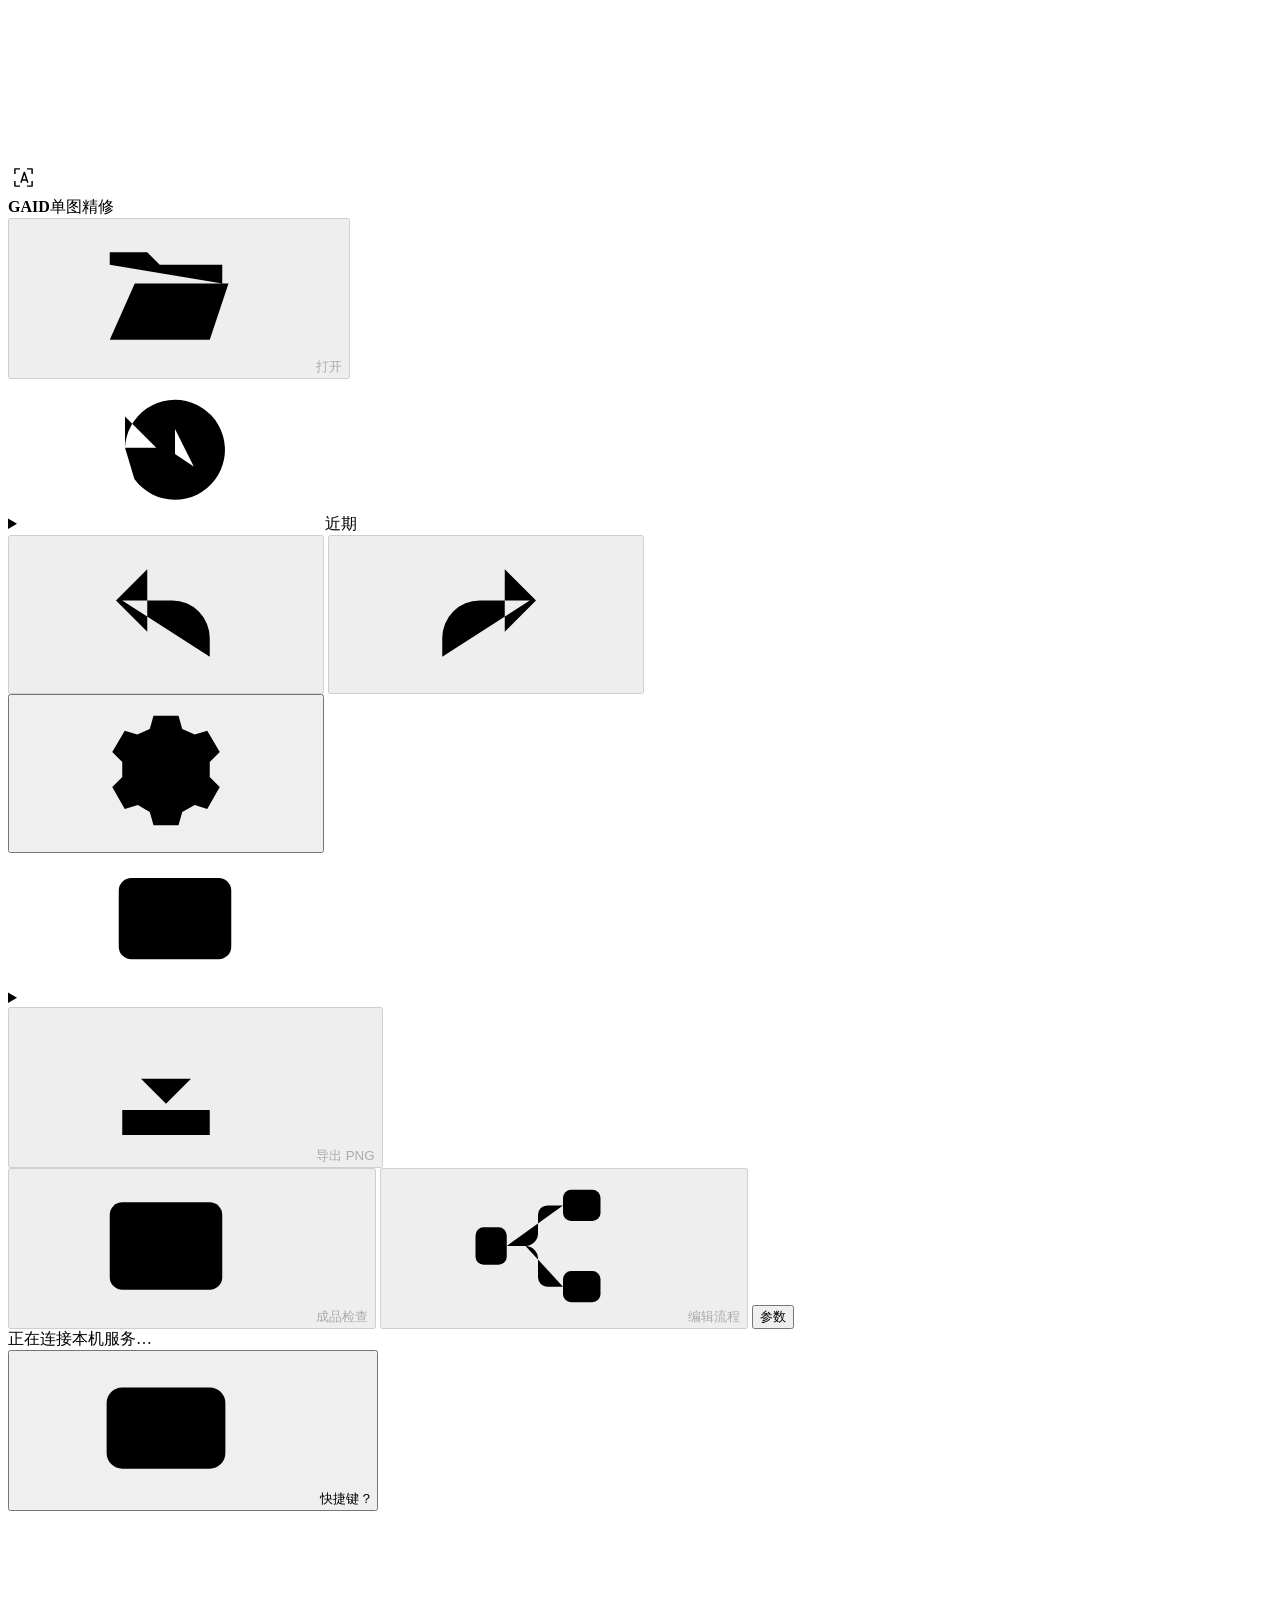
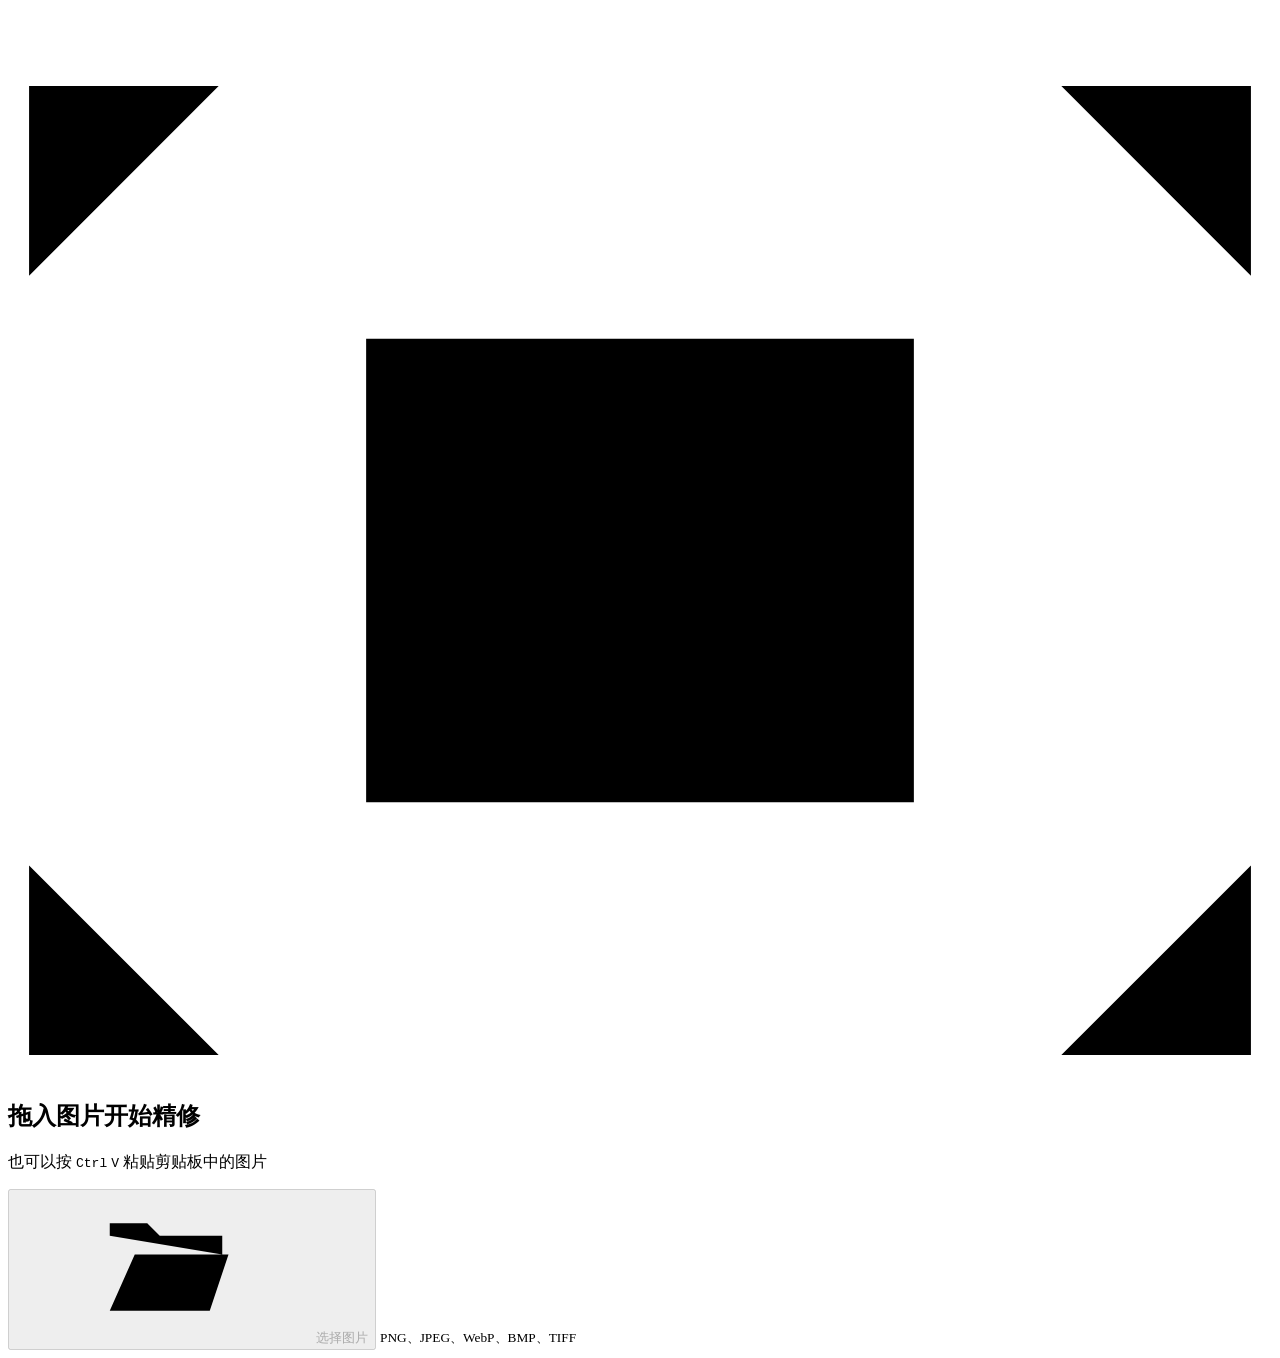
==== src/gpt_animeimage_denoise/workbench/web/index.html @ 21fbc64e "Refine GAID panels, comparison, and keyboard controls Group range settings per part, clarify effect " ====
<!doctype html>
<html lang="zh-CN">
<head>
  <meta charset="utf-8">
  <meta name="viewport" content="width=device-width, initial-scale=1">
  <meta name="color-scheme" content="light dark">
  <title>GAID 单图精修</title>
  <script>
    (() => {
      const root = document.documentElement;
      let theme;
      try { theme = localStorage.getItem('gaid-theme'); }
      catch { /* Follow the system when browser storage is unavailable. */ }
      if (theme === 'light' || theme === 'dark') root.dataset.themePreference = theme;
      root.dataset.theme = root.dataset.themePreference || (matchMedia('(prefers-color-scheme: dark)').matches ? 'dark' : 'light');
    })();
  </script>
  <link rel="stylesheet" href="/style.css">
  <link rel="stylesheet" href="/settings.css">
  <script defer src="/settings.js"></script>
  <script defer src="/tools.js"></script>
  <script defer src="/app.js"></script>
</head>
<body data-mode="review">
  <svg class="symbols" xmlns="http://www.w3.org/2000/svg" aria-hidden="true">
    <symbol id="icon-keyboard" viewBox="0 0 24 24"><rect x="2.5" y="5.5" width="19" height="13" rx="2.5"/><path d="M6.5 10h.5m3 0h.5m3 0h.5m3 0h.5M8 14h8"/></symbol>
    <symbol id="icon-info" viewBox="0 0 24 24"><circle cx="12" cy="12" r="8.5"/><path d="M12 11v5m0-8h.01"/></symbol>
    <symbol id="icon-open" viewBox="0 0 24 24"><path d="M3 7V5h6l2 2h10v3M3 9v10h16l3-9H7l-4 9"/></symbol>
    <symbol id="icon-undo" viewBox="0 0 24 24"><path d="M9 5 4 10l5 5m-4-5h8a6 6 0 0 1 6 6v3"/></symbol>
    <symbol id="icon-redo" viewBox="0 0 24 24"><path d="m15 5 5 5-5 5m4-5h-8a6 6 0 0 0-6 6v3"/></symbol>
    <symbol id="icon-pan" viewBox="0 0 24 24"><path d="M7 12V7a2 2 0 0 1 4 0v4-6a2 2 0 0 1 4 0v6-3a2 2 0 0 1 4 0v7a6 6 0 0 1-6 6h-1c-3 0-4-2-6-5l-2-3a2 2 0 0 1 3-2l2 2"/></symbol>
    <symbol id="icon-tool-grip" viewBox="0 0 24 24"><path d="M6 9h12M6 15h12" stroke-width="2" stroke-dasharray="1 4"/></symbol>
    <symbol id="icon-tool-dock" viewBox="0 0 24 24"><path d="M4 5h5v14H4zm9 7h7m-7 0 3-3m-3 3 3 3"/></symbol>
    <symbol id="icon-brush" viewBox="0 0 24 24"><path d="m9 15 8-11a2 2 0 0 1 3 3L10 16m-1-1c-4-1-3 4-6 5 3 1 7 0 7-3l-1-2Z"/></symbol>
    <symbol id="icon-lasso" viewBox="0 0 24 24"><path d="M9 17C3 16 2 11 5 7s12-5 15 0-1 9-8 10c-4 0-6-2-5-4s4-1 4 1c0 4-3 6-6 6"/></symbol>
    <symbol id="icon-magnetic" viewBox="0 0 24 24"><path d="M5 4v9a7 7 0 0014 0V4h-4v9a3 3 0 01-6 0V4zM5 8h4m6 0h4"/></symbol>
    <symbol id="icon-object-point" viewBox="0 0 24 24"><path d="M3 8V3h5m8 0h5v5m0 8v5h-5m-8 0H3v-5m6-4h6m-3-3v6"/></symbol>
    <symbol id="icon-image" viewBox="0 0 60 48"><path d="M10 1H1v9m49-9h9v9M1 38v9h9m49-9v9h-9M17 13h26v22H17zM17 30l8-8 7 7 4-4 7 7"/><circle cx="35" cy="19" r="1.5"/></symbol>
    <symbol id="icon-sun" viewBox="0 0 24 24"><circle cx="12" cy="12" r="4"/><path d="M12 2v2m0 16v2M2 12h2m16 0h2M5 5l1.5 1.5m11 11L19 19M5 19l1.5-1.5m11-11L19 5"/></symbol>
    <symbol id="icon-moon" viewBox="0 0 24 24"><path d="M20.8 14.3A8.9 8.9 0 0 1 9.7 3.2a9 9 0 1 0 11.1 11.1Z"/></symbol>
    <symbol id="icon-system" viewBox="0 0 24 24"><rect x="3" y="4" width="18" height="13" rx="2"/><path d="M12 17v3m-4 0h8"/></symbol>
    <symbol id="icon-recent" viewBox="0 0 24 24"><path d="M4 11a8 8 0 1 1 1.5 5M4 6v5h5m3-3v4l3 2"/></symbol>
    <symbol id="icon-download" viewBox="0 0 24 24"><path d="M12 3v12m-4-4 4 4 4-4M5 16v4h14v-4"/></symbol>
    <symbol id="icon-split" viewBox="0 0 24 24"><path d="m9 8-4 4 4 4m6-8 4 4-4 4"/></symbol>
    <symbol id="icon-compare" viewBox="0 0 24 24"><rect x="3" y="5" width="18" height="14" rx="2"/><path d="M12 3v18M6 15l3-3m6 1 3-3"/></symbol>
    <symbol id="icon-range" viewBox="0 0 24 24"><path d="M8 4H5a1 1 0 0 0-1 1v3m12-4h3a1 1 0 0 1 1 1v3m0 8v3a1 1 0 0 1-1 1h-3m-8 0H5a1 1 0 0 1-1-1v-3M8 14l3-4 3 2 2-3"/></symbol>
    <symbol id="icon-effect" viewBox="0 0 24 24"><path d="M5 4v6m0 4v6M12 4v10m0 4v2M19 4v2m0 4v10M3 10h4v4H3zm7 4h4v4h-4zm7-8h4v4h-4z"/></symbol>
    <symbol id="icon-pin" viewBox="0 0 24 24"><path d="m15 3 6 6-4 2-2 5-2 2-7-7 2-2 5-2 2-4ZM10 14l-6 6"/></symbol>
    <symbol id="icon-flow" viewBox="0 0 24 24"><rect x="2" y="9" width="5" height="6" rx="1.3"/><rect x="16" y="3" width="6" height="5" rx="1.3"/><rect x="16" y="16" width="6" height="5" rx="1.3"/><path d="M7 12h3a2 2 0 002-2V7a1.5 1.5 0 011.5-1.5H16M10 12a2 2 0 012 2v3a1.5 1.5 0 001.5 1.5H16"/></symbol>
    <symbol id="icon-parts" viewBox="0 0 24 24"><path d="m12 3 9 5-9 5-9-5 9-5Zm-8 9 8 5 8-5M4 16l8 5 8-5"/></symbol>
    <symbol id="icon-eye" viewBox="0 0 24 24"><path d="M2 12s3.5-5 10-5 10 5 10 5-3.5 5-10 5-10-5-10-5Z"/><circle cx="12" cy="12" r="2.5"/></symbol>
    <symbol id="icon-eye-off" viewBox="0 0 24 24"><path d="M3 4l18 16M9 7.4a12 12 0 0 1 3-.4c6.5 0 10 5 10 5a16 16 0 0 1-3 2.8M14.7 16.7a12 12 0 0 1-2.7.3C5.5 17 2 12 2 12a16 16 0 0 1 3-2.8"/></symbol>
    <symbol id="icon-lock" viewBox="0 0 24 24"><rect x="5" y="10" width="14" height="11" rx="2"/><path d="M8 10V7a4 4 0 0 1 8 0v3m-4 4v3"/></symbol>
    <symbol id="icon-unlock" viewBox="0 0 24 24"><rect x="5" y="10" width="14" height="11" rx="2"/><path d="M8 10V7a4 4 0 0 1 7.5-2M12 14v3"/></symbol>
    <symbol id="icon-settings" viewBox="0 0 24 24"><path d="m10 3-.6 2.1-2 .9-2-.6-2 3.4L5 10.4v2.4l-1.6 1.6 2 3.5 2.1-.6 1.9 1.1.6 2.1h4l.6-2.1 2-1.1 2 .6 2-3.5-1.6-1.6v-2.4l1.6-1.6-2-3.4-2 .6-2-.9L14 3z"/><circle cx="12" cy="11.8" r="3.2"/></symbol>
  </svg>
  <header class="topbar">
    <div class="top-start">
      <div class="identity" role="img" aria-label="GAID 单图精修">
        <svg class="mark" width="31" height="31" viewBox="0 0 36 36" aria-hidden="true"><path d="M14 8H8v6m14-6h6v6M8 22v6h6m14-6v6h-6M15 24l4-12 4 12m-7-3h6" fill="none" stroke="currentColor" stroke-width="1.7" stroke-linejoin="round"/></svg>
        <div><strong>GAID</strong><span>单图精修</span></div>
      </div>
      <div class="document-actions">
        <input id="file" type="file" accept=".png,.jpg,.jpeg,.webp,.bmp,.tif,.tiff,image/png,image/jpeg,image/webp,image/bmp,image/tiff" hidden>
        <button id="open" class="button" type="button" title="打开图片（Ctrl+O）" aria-keyshortcuts="Control+O Meta+O" disabled><svg aria-hidden="true"><use href="#icon-open"/></svg>打开</button>
        <details id="recent-panel" class="popover">
          <summary id="recent-toggle" class="button"><svg aria-hidden="true"><use href="#icon-recent"/></svg>近期</summary>
          <div class="recent-menu">
            <h2 id="recent-heading">近期图片</h2>
            <div id="recent" class="recent-list" role="group" aria-labelledby="recent-heading"><p class="recent-message">正在读取近期图片…</p></div>
          </div>
        </details>
        <div class="history" role="group" aria-label="编辑历史">
          <button id="undo" type="button" aria-label="撤销选区操作" title="撤销选区操作 Ctrl+Z" disabled><svg aria-hidden="true"><use href="#icon-undo"/></svg></button>
          <button id="redo" type="button" aria-label="重做选区操作" title="重做选区操作 Ctrl+Shift+Z" disabled><svg aria-hidden="true"><use href="#icon-redo"/></svg></button>
        </div>
      </div>
    </div>
    <div id="file-meta" class="file-meta" hidden><span id="image-name"></span><span id="image-size"></span></div>
    <div class="top-end">
      <button id="open-settings" class="button settings-trigger" type="button" aria-label="工作台设置" title="工作台设置"><svg aria-hidden="true"><use href="#icon-settings"/></svg></button>
      <details id="theme-panel" class="popover theme-panel">
        <summary id="theme-toggle" class="button theme-toggle" aria-label="外观，跟随系统" title="外观">
          <svg aria-hidden="true"><use id="theme-icon" href="#icon-system"/></svg>
        </summary>
        <div class="theme-list" role="group" aria-label="外观偏好">
          <button type="button" data-theme-option="system" aria-pressed="true"><svg aria-hidden="true"><use href="#icon-system"/></svg>跟随系统</button>
          <button type="button" data-theme-option="light" aria-pressed="false"><svg aria-hidden="true"><use href="#icon-sun"/></svg>浅色</button>
          <button type="button" data-theme-option="dark" aria-pressed="false"><svg aria-hidden="true"><use href="#icon-moon"/></svg>深色</button>
        </div>
      </details>
      <div class="top-export">
        <button id="download" class="button primary" type="button" aria-keyshortcuts="Control+S Meta+S" disabled><svg aria-hidden="true"><use href="#icon-download"/></svg><span>导出 PNG</span></button>
        <details id="export-panel" class="popover export-panel" hidden>
          <summary id="more-actions" class="button" aria-label="更多导出选项">⌄</summary>
          <div class="export-list">
            <button id="download-a" type="button" disabled>导出固定方案 A</button>
            <button id="correction-export" type="button" disabled>导出命令行校正</button>
            <button id="correction-import" type="button" disabled>导入命令行校正</button>
          </div>
        </details>
        <input id="correction-files" type="file" accept=".json,.png" multiple hidden>
      </div>
    </div>
  </header>
  <main id="workspace" class="workspace">
    <div class="workspace-navigation">
      <nav id="workspace-modes" class="workspace-modes" aria-label="工作台视图">
        <button id="back-to-flow" class="node-back" type="button" title="返回编辑流程（F）" hidden>返回流程</button>
        <h1 id="node-title" class="node-title" aria-current="page" tabindex="-1" hidden></h1>
        <button type="button" data-mode="review" aria-pressed="true" title="成品检查（R）" disabled><svg aria-hidden="true"><use href="#icon-compare"/></svg>成品检查</button>
        <button type="button" data-mode="flow" aria-pressed="false" title="编辑流程（F）" disabled><svg aria-hidden="true"><use href="#icon-flow"/></svg>编辑流程</button>
        <button id="inspector-toggle" type="button" aria-controls="inspector" aria-expanded="false">参数</button>
      </nav>
      <div class="statusbar">
        <div class="status-group">
          <span id="status" role="status" data-tone="pending">正在连接本机服务…</span>
          <button id="retry" type="button" hidden>重试</button>
          <button id="error-node" type="button" hidden></button>
          <button id="conflict-local" type="button" hidden>保留本页修改</button>
          <button id="conflict-remote" type="button" hidden>载入已保存版本</button>
        </div>
        <div class="status-actions">
          <span id="viewer-hint" hidden>滚轮缩放，空格拖动画布</span>
          <button id="open-shortcuts" type="button" aria-haspopup="dialog" aria-controls="shortcuts-dialog" aria-keyshortcuts="Shift+/" title="查看快捷键（?）">
            <svg aria-hidden="true"><use href="#icon-keyboard"/></svg>
            <span>快捷键</span>
            <kbd aria-hidden="true">?</kbd>
          </button>
        </div>
      </div>
    </div>
    <nav id="tools" class="tools" data-placement="docked" aria-label="画布工具" hidden>
      <button id="tools-handle" class="tools-handle" type="button" aria-label="浮动工具栏" title="拖出工具栏，或点击浮动">
        <svg aria-hidden="true"><use href="#icon-tool-grip"/></svg>
        <svg class="tools-dock-icon" aria-hidden="true"><use href="#icon-tool-dock"/></svg>
      </button>
      <button data-tool="pan" type="button" aria-pressed="true" aria-label="移动画布" title="移动画布（H，或按住空格临时移动）"><svg aria-hidden="true"><use href="#icon-pan"/></svg><span>移动</span></button>
      <button data-tool="brush" type="button" aria-pressed="false" aria-label="画笔" title="画笔 B · Shift+滚轮调直径" disabled><svg aria-hidden="true"><use href="#icon-brush"/></svg><span>画笔</span></button>
      <button data-tool="lasso" type="button" aria-pressed="false" aria-label="套索" title="多边形套索 L" disabled><svg aria-hidden="true"><use href="#icon-lasso"/></svg><span>套索</span></button>
      <button data-tool="magnetic" type="button" aria-pressed="false" aria-label="磁性套索" title="磁性套索 G" disabled><svg aria-hidden="true"><use href="#icon-magnetic"/></svg><span>磁性套索</span></button>
      <button data-tool="sam_object" type="button" aria-pressed="false" aria-label="SAM2 点选" title="SAM2 点选（S）" disabled><svg aria-hidden="true"><use href="#icon-object-point"/></svg><span>SAM2 点选</span></button>
    </nav>
    <section id="viewer" class="viewer" aria-label="图像画布">
      <div class="viewbar" id="viewbar" hidden>
        <div id="views" class="view-tabs" role="group" aria-label="画布视图">
          <button data-view="compare" type="button" aria-pressed="true" disabled>对比</button>
          <button data-view="original" type="button" aria-pressed="false" disabled>原图</button>
          <button data-view="result" type="button" aria-pressed="false" disabled>成品</button>
          <button data-view="parts" type="button" aria-pressed="false" disabled>分区叠加</button>
          <button data-view="candidate" type="button" aria-pressed="false" disabled>全图降噪预览</button>
          <button data-view="weight" type="button" aria-pressed="false" disabled>实际处理</button>
          <button data-view="changes" type="button" aria-pressed="false" disabled>手动改动</button>
          <button data-view="suspected_objects" type="button" aria-pressed="false" disabled hidden>疑似外物</button>
          <button id="show-unknown" class="button unknown-toggle" type="button" aria-pressed="true" hidden><i class="hatch-key" aria-hidden="true"></i>显示待确认</button>
        </div>
        <div class="viewbar-tools">
          <div id="compare-reference" class="comparison-reference" role="group" aria-label="左侧对照" hidden>
            <span aria-hidden="true">左侧</span>
            <div class="comparison-reference-options">
              <button id="compare-reference-original" type="button" title="左侧使用原图，按 A 切换对照" aria-pressed="false">原图</button>
              <button id="compare-reference-a" type="button" title="左侧使用固定的对照 A，按 A 切换对照" aria-pressed="true">对照 A</button>
            </div>
          </div>
          <button id="peek" type="button" title="按住 X 查看原图，按 Enter 或空格切换预览" aria-pressed="false" disabled><span>按住看原图</span> <kbd>X</kbd></button>
        </div>
      </div>
      <div class="edit-bar" id="edit-bar" role="group" aria-label="当前工具参数" hidden>
        <label class="action-field" id="action-field"><span>动作</span><select id="lasso-action" aria-label="编辑动作" disabled></select></label>
        <div id="brush-radius-row" class="range-row" title="Shift+滚轮调直径 · [ 缩小 · ] 放大">
          <label for="radius">直径</label><output id="radius-value" for="radius">48 px</output>
          <input id="radius" type="range" min="1" max="256" value="24" step="1" aria-keyshortcuts="[ ]" disabled>
        </div>
        <div id="protect-row" class="range-row" hidden>
          <label for="protection" id="protection-label">保护比例</label><output id="protection-value" for="protection" hidden>90%</output>
          <span class="retention-input"><input id="retention-percent" type="number" min="0" max="100" step="0.1" value="90" inputmode="decimal" aria-label="局部保留百分比" disabled><span aria-hidden="true">%</span></span>
          <input id="protection" type="range" min="0" max="1" value="0.9" step="0.001" disabled>
        </div>
        <div id="feather-row" class="range-row">
          <label for="feather">羽化</label><output id="feather-value" for="feather">0 px</output>
          <input id="feather" type="range" min="0" max="24" value="0" step="1" disabled>
        </div>
        <button id="target-shortcut" class="target-shortcut" type="button" title="选择目标部位" hidden><i class="dot"></i><span id="active-part-name">头发</span></button>
        <span id="pan-hint" class="panel-hint" hidden>拖动画布，滚轮缩放</span>
      </div>
      <section class="flow-board" id="flow-board" aria-labelledby="flow-title" hidden>
        <div class="flow-heading">
          <h1 id="flow-title">处理流程</h1><p id="flow-hint">选择节点，查看或修改这一步的结果。</p>
        </div>
        <div class="flow-map" id="flow-map">
          <svg class="flow-wires" id="flow-wires" aria-hidden="true" width="100%" height="100%">
            <defs><marker id="flow-arrow" viewBox="0 0 8 8" markerWidth="7" markerHeight="7" markerUnits="userSpaceOnUse" refX="8" refY="4" orient="auto"><path d="m1 1 6 3-6 3" /></marker></defs>
            <path id="wire-source-parts"/><path id="wire-parts-range"/><path id="wire-source-effect"/><path id="wire-range-result"/><path id="wire-effect-result"/>
          </svg>
          <button class="flow-node node-source" id="node-source" type="button" aria-label="原图">
            <span class="node-preview"><img id="thumb-source" alt="" decoding="async" draggable="false" hidden><span class="preview-wait" id="wait-source">等待预览</span></span>
            <span class="node-caption"><strong><svg aria-hidden="true"><use href="#icon-image"/></svg>原图</strong><small id="summary-source"></small></span>
          </button>
          <button class="flow-node node-parts" id="node-parts" type="button" aria-label="部位分区">
            <span class="node-preview"><img id="thumb-parts" alt="" decoding="async" draggable="false" hidden><span class="preview-wait" id="wait-parts">等待预览</span></span>
            <span class="node-caption"><strong><svg aria-hidden="true"><use href="#icon-parts"/></svg>部位分区</strong><small id="summary-parts"></small></span>
          </button>
          <button class="flow-node node-range" id="node-range" type="button" aria-label="处理范围">
            <span class="node-preview"><img id="thumb-range" alt="" decoding="async" draggable="false" hidden><span class="preview-wait" id="wait-range">等待预览</span></span>
            <span class="node-caption"><strong><svg aria-hidden="true"><use href="#icon-range"/></svg>处理范围</strong><small id="summary-range"></small></span>
          </button>
          <button class="flow-node node-effect" id="node-effect" type="button" aria-label="降噪效果">
            <span class="node-preview"><img id="thumb-effect" alt="" decoding="async" draggable="false" hidden><span class="preview-wait" id="wait-effect">等待预览</span></span>
            <span class="node-caption"><strong><svg aria-hidden="true"><use href="#icon-effect"/></svg>降噪效果</strong><small id="summary-effect"></small></span>
          </button>
          <button class="flow-node node-result" id="node-result" type="button" aria-label="成品 B">
            <span class="node-preview"><img id="thumb-result" alt="" decoding="async" draggable="false" hidden><span class="preview-wait" id="wait-result">等待预览</span></span>
            <span class="node-caption"><strong><svg aria-hidden="true"><use href="#icon-compare"/></svg>成品 B</strong><small id="summary-result"></small></span>
          </button>
        </div>
      </section>
      <div id="stage" class="stage" tabindex="0" data-tool="pan" aria-label="图像画布">
        <div id="art-underlay" class="art-underlay" aria-hidden="true" hidden></div>
        <canvas id="canvas" aria-label="图像和选区"></canvas>
        <canvas id="magnetic-canvas" aria-hidden="true" hidden></canvas>
        <div id="empty" class="empty-state">
          <div class="drop-zone">
            <div class="opening-icon" aria-hidden="true"><svg class="opening-glyph" viewBox="0 0 60 48"><use href="#icon-image"/></svg></div>
            <h1 id="empty-title">拖入图片开始精修</h1>
            <p id="empty-help">也可以按 <kbd>Ctrl</kbd> <kbd>V</kbd> 粘贴剪贴板中的图片</p>
            <button id="empty-open" class="button primary" type="button" disabled><svg aria-hidden="true"><use href="#icon-open"/></svg>选择图片</button>
            <small>PNG、JPEG、WebP、BMP、TIFF</small>
          </div>
        </div>
        <div id="compare-badges" class="compare-badges" hidden>
          <span id="left-badge">原图</span><span id="right-badge">方案 B</span>
        </div>
        <button id="divider" class="divider" type="button" role="slider" aria-label="对比分割位置" aria-valuemin="0" aria-valuemax="100" aria-valuenow="50" hidden><span><svg aria-hidden="true"><use href="#icon-split"/></svg></span></button>
        <div id="overlay-legend" class="overlay-legend" hidden>
          <span id="objects-legend"><i class="dot object"></i>已识别外物</span>
          <span id="unknown-legend" hidden><i class="hatch-key" aria-hidden="true"></i>待确认 · 默认保留</span>
          <span id="protection-legend"><i class="dot protect"></i>手动保护</span>
          <span id="weight-legend">
            <span id="weight-ramp" class="weight-ramp" role="img" aria-label="处理强度由浅青到蓝紫、玫红逐渐增强" hidden>
              弱处理<i aria-hidden="true"></i>强处理
            </span>
            <span id="weight-legacy-legend" hidden>蓝色越深，处理越强</span>
          </span>
        </div>
        <div id="suspected-objects-legend" class="overlay-legend" hidden>
          <span><i class="dot suspected" aria-hidden="true"></i>疑似外物仅供检查。原部位保留，可照常使用画笔。</span>
        </div>
        <div id="part-changes-legend" class="overlay-legend" role="group" aria-label="改动后的部位" hidden></div>
        <div id="range-changes-legend" class="overlay-legend" role="group" aria-label="范围改动图例" hidden>
          <span id="range-legend-added" hidden><i class="dot change-added" aria-hidden="true"></i>新增处理</span>
          <span id="range-legend-removed" hidden><i class="dot change-removed" aria-hidden="true"></i>移出处理</span>
          <span id="range-legend-stronger" hidden><i class="dot change-stronger" aria-hidden="true"></i>处理增强</span>
          <span id="range-legend-weaker" hidden><i class="dot change-weaker" aria-hidden="true"></i>处理减弱</span>
        </div>
        <div id="history-location-label" class="history-location-label" hidden>虚线 · 这次操作的位置</div>
      </div>
      <div id="viewer-footer" class="viewer-footer" hidden>
        <div class="zoom-tools" id="zoom-tools" role="group" aria-label="缩放" hidden>
          <button id="zoom-out" type="button" aria-label="缩小" title="缩小（-）" disabled>−</button>
          <output id="zoom-level" aria-label="缩放比例">—</output>
          <button id="zoom-in" type="button" aria-label="放大" title="放大（+ 或 =）" disabled>+</button>
          <button id="fit" type="button" title="适合窗口（0）" aria-keyshortcuts="0" disabled>适合</button>
          <button id="actual" type="button" title="按原像素显示（1）" aria-keyshortcuts="1" disabled>1:1</button>
        </div>
      </div>
      <div id="notice" class="notice" role="alert" hidden>
        <span id="notice-text"></span>
        <button id="notice-close" type="button" aria-label="关闭提示">×</button>
      </div>
    </section>
    <button id="drawer-scrim" type="button" aria-label="收起参数面板" hidden></button>
    <aside id="inspector" class="inspector" aria-label="当前模式的设置" hidden>
      <div class="inspector-mobile-heading"><strong id="drawer-title">参数</strong><button id="drawer-close" type="button" aria-label="关闭参数面板">×</button></div>
      <div class="inspector-scroll">
        <section id="review-inspector" aria-label="检查成品">
          <div class="panel comparison-panel">
            <div class="section-heading"><svg aria-hidden="true"><use href="#icon-compare"/></svg><h2>对照方案</h2></div>
            <div class="comparison-versions">
              <div><span class="version-letter" aria-hidden="true">A</span><span id="comparison-a">原图</span></div>
              <div><span class="version-letter" aria-hidden="true">B</span><span id="comparison-b">等待第一份成品</span></div>
            </div>
            <button id="pin" class="button" type="button" disabled><svg aria-hidden="true"><use href="#icon-pin"/></svg>固定当前成品为对照 A</button>
            <p>固定后，可在画布上方切换左侧对照。</p>
          </div>
          <div class="panel view-help">
            <h2>检查细节</h2>
            <dl>
              <div><dt>比较同一处</dt><dd>拖动分割线</dd></div>
              <div><dt>暂看原图</dt><dd>按住 <kbd>X</kbd></dd></div>
              <div><dt>移动画布</dt><dd><kbd>空格</kbd> + 拖动</dd></div>
            </dl>
          </div>
        </section>
        <section id="parts-inspector" class="panel" aria-label="部位分区设置" hidden>
          <div class="section-heading"><h2 id="part-heading">目标部位</h2></div>
          <p id="part-hint" class="panel-hint">点部位选目标，Ctrl+点击独显。眼睛控制叠加，锁控制保护。</p>
          <div class="part-targets" role="group" aria-labelledby="part-heading">
            <div class="part-target part-bulk">
              <span>全部分区</span>
              <button id="part-visibility-all" class="part-eye" type="button" aria-label="显示全部分区叠加">
                <svg aria-hidden="true"><use id="part-visibility-all-icon" href="#icon-eye"/></svg>
              </button>
              <button id="part-protection-all" class="part-lock" type="button" aria-label="锁定全部分区">
                <svg aria-hidden="true"><use id="part-protection-all-icon" href="#icon-unlock"/></svg>
              </button>
            </div>
            <div id="part-targets" class="part-targets"></div>
          </div>
        </section>
        <section id="range-inspector" aria-label="处理范围设置" hidden>
          <div id="range-scope" class="panel range-scope">
            <div class="section-heading"><h2 id="range-scope-heading">参与处理</h2><span id="coverage"></span></div>
            <div class="scope-actions" role="group" aria-label="初始处理范围">
              <button data-scope="auto" type="button" disabled>默认</button>
              <button data-scope="empty" type="button" disabled>清空</button>
              <button data-scope="all" type="button" disabled>整图</button>
            </div>
            <div class="range-part-table">
              <div class="range-part-header">
                <span>部位</span>
                <span>强度</span>
                <button id="range-protection-all" class="range-part-lock" type="button" aria-label="锁定全部分区" title="锁定全部分区" disabled>
                  <svg aria-hidden="true"><use id="range-protection-icon" href="#icon-unlock"/></svg>
                </button>
              </div>
              <div id="range-part-list" role="group" aria-labelledby="range-scope-heading"></div>
            </div>
            <div class="text-actions range-scope-actions">
              <button id="invert" type="button" class="text-button" title="反转未锁定部位的选区" disabled>反选</button>
              <button id="reset" type="button" class="text-button" title="清除未锁定部位的手动补入、移出和反选，按当前勾选恢复自动处理范围。Ctrl+Z 可撤销。" disabled>按部位恢复</button>
            </div>
          </div>
        </section>
        <section id="edit-inspector" aria-label="选区工具" hidden>
          <section id="brush-panel" class="panel edit-panel">
            <div class="section-heading"><h2 id="current-tool-name">移动画布</h2><span id="tool-hint">当前工具</span></div>
            <p id="tool-description" class="tool-description" hidden></p>
            <p id="stroke-feedback" class="stroke-feedback" role="status" hidden></p>
            <div id="unknown-stroke-actions" class="unknown-stroke-actions" hidden>
              <button id="include-unknown-stroke" class="button" type="button" title="只加入这笔跳过的待确认像素">加入这笔的处理范围</button>
              <div class="unknown-assignment" id="unknown-assignment">
                <select id="unknown-stroke-module" aria-label="为这笔的待确认区选择部位"></select>
                <button id="assign-unknown-stroke" class="button" type="button">归为所选部位</button>
              </div>
              <button id="open-unknown-parts" class="text-button" type="button" hidden>到部位分区修正归属</button>
            </div>
            <div id="allow-protected-row" class="allow-protected-row" hidden>
              <label for="allow-protected" title="补选选区内的模型保留区域。完全透明的像素仍保留。"><input type="checkbox" id="allow-protected" disabled>允许补选自动保留区域</label>
            </div>
            <div id="lasso-options" hidden>
              <div id="magnetic-options" hidden>
                <div class="range-row">
                  <label for="magnetic-radius">吸附半径</label><output id="magnetic-radius-value" for="magnetic-radius">10 px</output>
                  <input id="magnetic-radius" type="range" min="6" max="24" step="1" value="10">
                </div>
                <p id="magnetic-status" class="panel-hint" role="status"></p>
                <p class="panel-hint">小圆点为自动锚点，方点为手动锚点。Alt 拉直线，Backspace 撤回上一点。</p>
              </div>
              <div class="text-actions">
                <button id="close-lasso" type="button" class="text-button" disabled>闭合选区</button>
                <button id="magnetic-undo" type="button" class="text-button" disabled hidden>撤回上一锚点</button>
              </div>
            </div>
          </section>
          <section id="sam-panel" class="panel sam-panel" aria-labelledby="sam-title" hidden>
            <div class="section-heading"><h2 id="sam-title">点选轮廓</h2><span>SAM2</span></div>
            <p class="panel-hint">在目标内加点，轮廓越界时添加排除点。</p>
            <div class="sam-point-modes" role="group" aria-label="要添加的点">
              <button id="sam-positive" class="button" type="button" aria-pressed="true" disabled><span class="sam-dot positive" aria-hidden="true">+</span>目标点</button>
              <button id="sam-negative" class="button" type="button" aria-pressed="false" disabled><span class="sam-dot negative" aria-hidden="true">−</span>排除点</button>
            </div>
            <p id="sam-status" class="panel-hint" role="status"></p>
            <div class="sam-actions">
              <button id="sam-preview" class="button" type="button" title="在画布上按 Enter 生成预览" disabled>生成预览</button>
              <button id="sam-apply" class="button primary" type="button" title="在画布上再次按 Enter 应用选区" disabled>应用选区</button>
            </div>
            <div class="text-actions">
              <button id="sam-undo-point" class="text-button" type="button" disabled>撤回上一点</button>
              <button id="sam-cancel" class="text-button" type="button">取消点选</button>
            </div>
          </section>
        </section>
        <details id="range-history" class="panel range-history" hidden>
          <summary id="change-history-title">手动修改记录</summary>
          <div id="change-history-toolbar" class="section-heading">
            <h2 id="change-history-audit-heading">核对改动</h2>
            <button id="show-manual-changes" class="button" type="button" disabled>查看手动改动</button>
          </div>
          <div id="changes-details" hidden>
            <p id="changes-baseline" class="panel-hint"></p>
            <p id="changes-status" class="changes-status" role="status"></p>
            <button id="retry-changes" class="text-button" type="button" hidden>重试读取改动</button>
            <dl id="changes-counts" class="changes-counts" hidden>
              <div id="change-count-added"><dt><i class="dot change-added"></i>新增处理</dt><dd id="changes-added"></dd></div>
              <div id="change-count-removed"><dt><i class="dot change-removed"></i>移出处理</dt><dd id="changes-removed"></dd></div>
              <div id="change-count-stronger"><dt><i class="dot change-stronger"></i>处理增强</dt><dd id="changes-stronger"></dd></div>
              <div id="change-count-weaker"><dt><i class="dot change-weaker"></i>处理减弱</dt><dd id="changes-weaker"></dd></div>
              <div id="change-count-reclassified"><dt>归属变更</dt><dd id="changes-reclassified"></dd></div>
            </dl>
          </div>
          <p id="change-history-empty" class="panel-hint">画完一笔或闭合选区，操作会出现在这里。</p>
          <p id="change-history-note" class="panel-hint" hidden>「B 已包含」表示这条记录已纳入成品。净影响请看手动改动。</p>
          <ol id="change-history-list" class="change-history-list" aria-label="最近四次手动操作"></ol>
        </details>
        <section id="effect-inspector" aria-label="调整效果" hidden>
          <div class="panel">
            <div class="section-heading effect-heading">
              <h2>降噪效果</h2>
              <button id="reset-effect-defaults" class="text-button" type="button" title="将降噪算法、整体强度和高级参数恢复为工作台的内置默认值。" disabled>恢复内置默认值</button>
            </div>
            <label class="method-field" for="method">降噪算法<select id="method" disabled></select></label>
            <div class="range-row">
              <label for="strength">整体强度</label><output id="strength-value" for="strength">100%</output>
              <input id="strength" type="range" min="0" max="1" step="0.01" disabled>
            </div>
            <div class="effect-field-actions">
              <p class="panel-hint">作用于已选部位。</p>
              <button id="set-strength-65" class="text-button" type="button" aria-label="将整体强度设为 65%" disabled>设为 65%</button>
            </div>
          </div>
          <details class="panel advanced">
            <summary>高级设置</summary>
            <div class="advanced-fields">
              <div class="effect-algorithm-fields">
                <div id="l0-field">
                  <div class="effect-field-actions">
                    <label for="l0" title="数值越大，平滑越强。">L0 平滑</label>
                    <button id="set-l0-001" class="text-button" type="button" aria-label="将 L0 平滑设为 0.001" disabled>设为 0.001</button>
                  </div>
                  <input id="l0" type="number" min="0.000001" step="any" inputmode="decimal" disabled>
                </div>
                <label for="downscale" id="downscale-field">预缩放<input id="downscale" type="number" min="0.01" max="1" step="any" inputmode="decimal" disabled></label>
              </div>
              <div class="range-row">
                <div class="effect-parameter-title">
                  <label for="restoration_gain">渐变恢复</label>
                  <button id="restoration_gain-help-toggle" class="parameter-help-toggle" type="button" aria-label="渐变恢复说明" aria-controls="restoration_gain-help" aria-expanded="false"><svg aria-hidden="true"><use href="#icon-info"/></svg></button>
                </div>
                <output id="restoration_gain-value" for="restoration_gain">25%</output>
                <input id="restoration_gain" type="range" min="0" max="1" step="0.01" aria-describedby="restoration_gain-help" disabled>
                <p id="restoration_gain-help" class="effect-help-copy" hidden>补回降噪时削弱的明暗和色彩渐变。数值越高，恢复越多。0% 关闭渐变恢复。</p>
              </div>
              <div class="range-row">
                <div class="effect-parameter-title">
                  <label for="structure_protection">线条保护</label>
                  <button id="structure_protection-help-toggle" class="parameter-help-toggle" type="button" aria-label="线条保护说明" aria-controls="structure_protection-help" aria-expanded="false"><svg aria-hidden="true"><use href="#icon-info"/></svg></button>
                </div>
                <output id="structure_protection-value" for="structure_protection">20%</output>
                <input id="structure_protection" type="range" min="0" max="1" step="0.01" aria-describedby="structure_protection-help" disabled>
                <p id="structure_protection-help" class="effect-help-copy" hidden>让识别出的线条和轮廓附近少降噪。数值越高，保护越强。0% 关闭线条保护。</p>
              </div>
              <div>
                <div class="effect-parameter-title">
                  <label for="sigma">渐变尺度</label>
                  <button id="sigma-help-toggle" class="parameter-help-toggle" type="button" aria-label="渐变尺度说明" aria-controls="sigma-help" aria-expanded="false"><svg aria-hidden="true"><use href="#icon-info"/></svg></button>
                </div>
                <input id="sigma" type="number" min="0.01" max="256" step="any" inputmode="decimal" aria-describedby="sigma-help" disabled>
                <p id="sigma-help" class="effect-help-copy" hidden>渐变恢复开启时有效。数值越大，越偏向恢复大块平缓的过渡。数值越小，也会补回较细的变化。以图片短边 2048 px 为基准。</p>
              </div>
            </div>
          </details>
        </section>
      </div>
      <div class="inspector-footer">
        <p id="export-hint">完成第一份结果后即可导出。</p>
      </div>
    </aside>
  </main>
  <dialog id="settings-dialog" class="settings-dialog" aria-labelledby="settings-title">
    <header class="settings-header">
      <span class="settings-mark"><svg aria-hidden="true"><use href="#icon-settings"/></svg></span>
      <h1 id="settings-title">工作台设置</h1>
      <button id="settings-close" type="button" aria-label="关闭设置">×</button>
    </header>
    <div class="settings-tabs" role="tablist" aria-label="设置类别">
      <button id="tab-defaults" type="button" role="tab" aria-controls="prefs-defaults" aria-selected="true">新图默认值</button>
      <button id="tab-storage" type="button" role="tab" aria-controls="prefs-storage" aria-selected="false" tabindex="-1">导出与缓存</button>
      <button id="tab-appearance" type="button" role="tab" aria-controls="prefs-appearance" aria-selected="false" tabindex="-1">工作台</button>
    </div>
    <form id="settings-form">
      <div class="settings-scroll">
        <section id="prefs-defaults" role="tabpanel" aria-labelledby="tab-defaults">
          <div class="settings-section-title"><h2>新图处理参数</h2><button id="default-from-image" class="text-button" type="button">将当前图的参数设为默认</button></div>
          <p class="settings-hint">首次导入图片时使用这些参数。同一张图片再次打开时会恢复草稿。</p>
          <div class="defaults-main"><label>降噪算法<select id="default-method"></select></label>
            <label>整体强度<span class="pref-percentage"><input id="default-strength" type="number" required min="0" max="100" step="0.1">%</span></label></div>
          <h2>参与处理的部位</h2>
          <div id="default-modules" class="defaults-parts"></div>
        </section>
        <section id="prefs-storage" role="tabpanel" aria-labelledby="tab-storage" hidden>
          <h2><label for="pref-export-dir">PNG 导出目录</label></h2>
          <div class="path-field"><input type="text" id="pref-export-dir" placeholder="使用浏览器下载"><button type="button" id="choose-export-dir" class="button">选择目录</button></div>
          <p class="settings-hint">指定位置后，导出会直接保存到该目录，同名文件自动编号。</p>
          <h2><label for="pref-cache-dir">分析缓存目录</label></h2>
          <div class="path-field"><input type="text" id="pref-cache-dir" placeholder="使用工作台默认缓存"><button type="button" id="choose-cache-dir" class="button">选择目录</button></div>
          <p class="settings-hint">空闲时可迁移或清理分析缓存。原图、草稿和固定的 A 单独保存。</p>
          <div class="cache-usage"><div><strong id="cache-size">正在读取占用…</strong><small id="cache-location"></small></div><button id="clear-cache" class="button" type="button">清理缓存</button></div>
          <div id="cache-confirm" class="cache-confirm" hidden><span>下次编辑时将重新计算这些分析数据。</span><button id="confirm-cache" type="button" class="button">确认清理</button><button id="cancel-cache" type="button" class="text-button">取消</button></div>
        </section>
        <section id="prefs-appearance" role="tabpanel" aria-labelledby="tab-appearance" hidden>
          <h2>外观</h2>
          <div class="appearance-choices">
            <label><input type="radio" name="appearance" value="system" id="pref-theme-system"><svg aria-hidden="true"><use href="#icon-system"/></svg>跟随系统</label>
            <label><input type="radio" name="appearance" value="light" id="pref-theme-light"><svg aria-hidden="true"><use href="#icon-sun"/></svg>浅色</label>
            <label><input type="radio" name="appearance" value="dark" id="pref-theme-dark"><svg aria-hidden="true"><use href="#icon-moon"/></svg>深色</label>
          </div>
          <h2>画笔</h2><label class="remember-brush"><input type="checkbox" id="pref-remember-brush">记住上次使用的大小和羽化</label>
          <div class="defaults-main brush-defaults"><label>画笔直径<span class="pref-percentage"><input type="number" min="2" max="512" step="2" id="pref-brush-size" required>px</span></label>
            <label>羽化宽度<span class="pref-percentage"><input type="number" min="0" max="256" step="1" id="pref-brush-feather" required>px</span></label></div>
          <h2>关闭页面</h2>
          <label class="exit-on-close"><input type="checkbox" id="pref-exit-on-close">关闭最后一个工作台页面时退出后台</label>
        </section>
      </div>
      <footer class="settings-footer">
        <button id="exit-workbench" class="button" type="button">退出工作台</button>
        <p id="pref-message" role="status"></p>
        <button type="button" id="prefs-cancel" class="button">取消</button>
        <button id="prefs-save" type="submit" class="button primary">保存设置</button>
      </footer>
    </form>
  </dialog>
  <dialog id="shortcuts-dialog" class="settings-dialog shortcuts-dialog" aria-labelledby="shortcuts-title">
    <header class="settings-header">
      <h1 id="shortcuts-title">工作台快捷键</h1>
      <button id="shortcuts-close" type="button" aria-label="关闭快捷键速查">×</button>
    </header>
    <div id="shortcuts-list" class="settings-scroll shortcuts-grid"></div>
  </dialog>
</body>
</html>
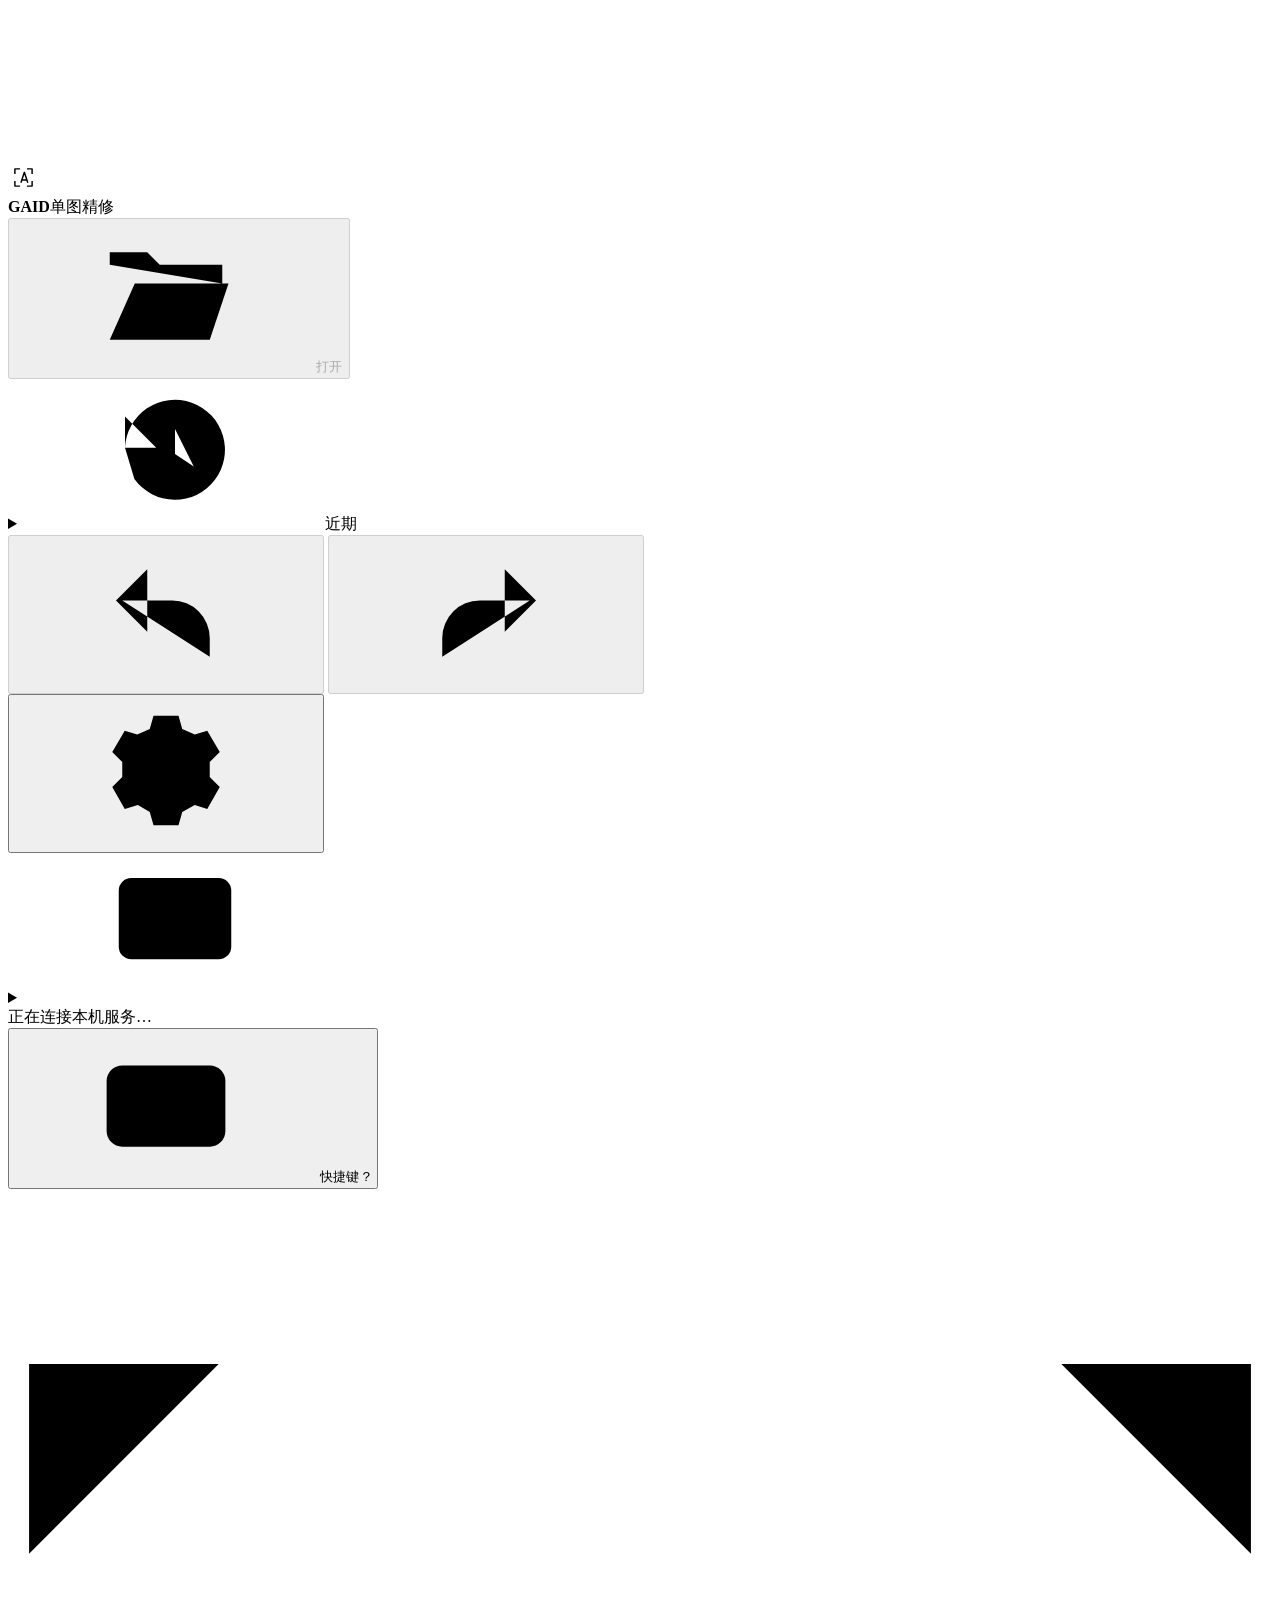
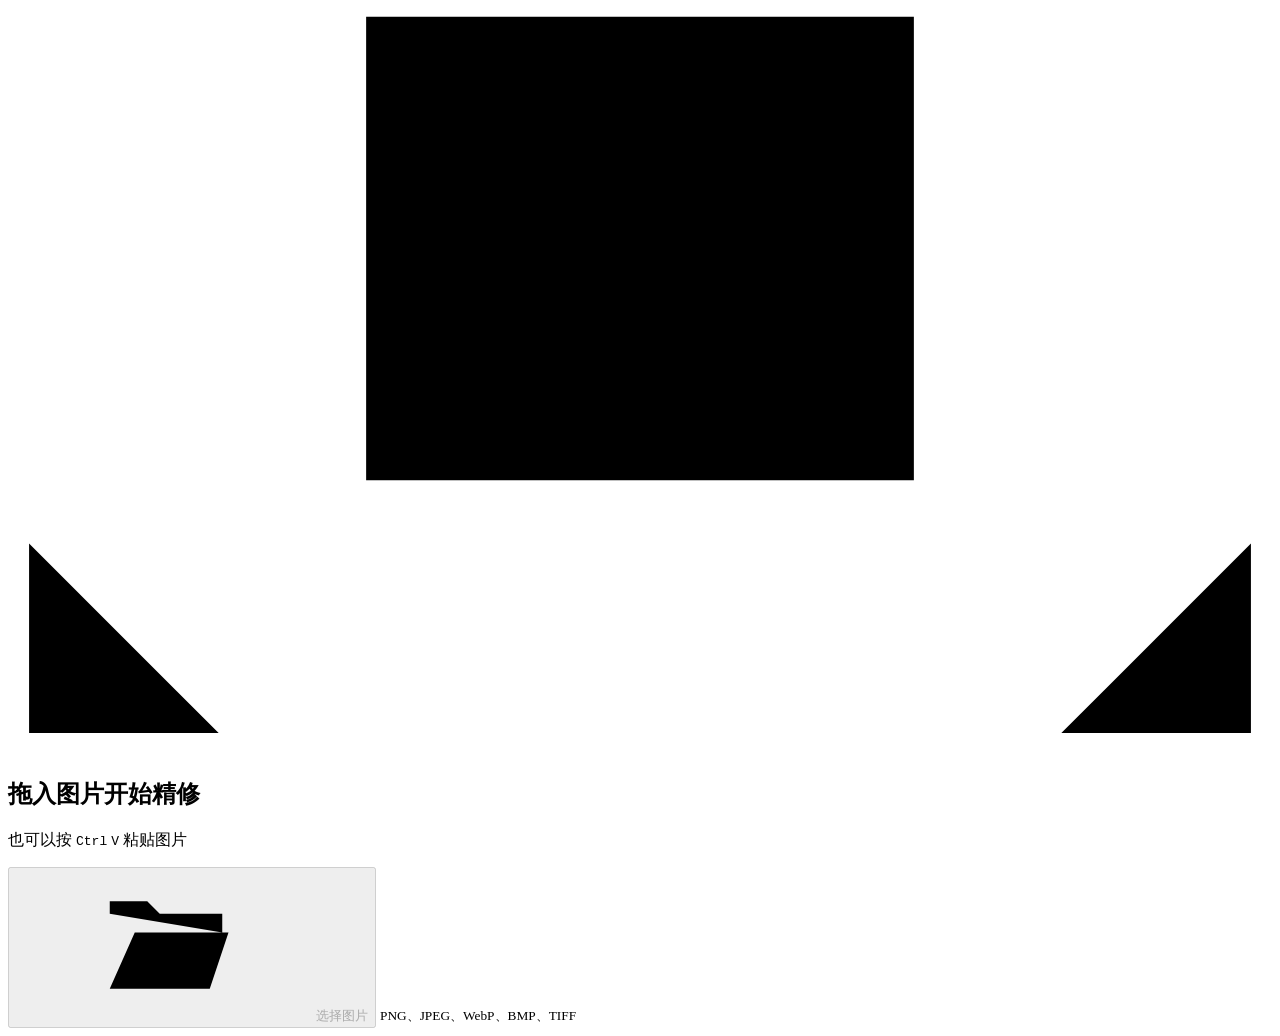
==== commit 2d35c903: "Polish GAID workbench layout and interaction motion Expand the review canvas, add direct editor navi" ====
--- a/src/gpt_animeimage_denoise/workbench/web/index.html
+++ b/src/gpt_animeimage_denoise/workbench/web/index.html
@@ -65,7 +65,7 @@
         <button id="open" class="button" type="button" title="打开图片（Ctrl+O）" aria-keyshortcuts="Control+O Meta+O" disabled><svg aria-hidden="true"><use href="#icon-open"/></svg>打开</button>
         <details id="recent-panel" class="popover">
           <summary id="recent-toggle" class="button"><svg aria-hidden="true"><use href="#icon-recent"/></svg>近期</summary>
-          <div class="recent-menu">
+          <div id="recent-menu" class="recent-menu">
             <h2 id="recent-heading">近期图片</h2>
             <div id="recent" class="recent-list" role="group" aria-labelledby="recent-heading"><p class="recent-message">正在读取近期图片…</p></div>
           </div>
@@ -83,17 +83,17 @@
         <summary id="theme-toggle" class="button theme-toggle" aria-label="外观，跟随系统" title="外观">
           <svg aria-hidden="true"><use id="theme-icon" href="#icon-system"/></svg>
         </summary>
-        <div class="theme-list" role="group" aria-label="外观偏好">
+        <div id="theme-menu" class="theme-list" role="group" aria-label="外观偏好">
           <button type="button" data-theme-option="system" aria-pressed="true"><svg aria-hidden="true"><use href="#icon-system"/></svg>跟随系统</button>
           <button type="button" data-theme-option="light" aria-pressed="false"><svg aria-hidden="true"><use href="#icon-sun"/></svg>浅色</button>
           <button type="button" data-theme-option="dark" aria-pressed="false"><svg aria-hidden="true"><use href="#icon-moon"/></svg>深色</button>
         </div>
       </details>
-      <div class="top-export">
+      <div id="export-actions" class="top-export" hidden>
         <button id="download" class="button primary" type="button" aria-keyshortcuts="Control+S Meta+S" disabled><svg aria-hidden="true"><use href="#icon-download"/></svg><span>导出 PNG</span></button>
         <details id="export-panel" class="popover export-panel" hidden>
-          <summary id="more-actions" class="button" aria-label="更多导出选项">⌄</summary>
-          <div class="export-list">
+          <summary id="more-actions" class="button" aria-label="更多导出选项"></summary>
+          <div id="export-menu" class="export-list">
             <button id="download-a" type="button" disabled>导出固定方案 A</button>
             <button id="correction-export" type="button" disabled>导出命令行校正</button>
             <button id="correction-import" type="button" disabled>导入命令行校正</button>
@@ -105,16 +105,21 @@
   </header>
   <main id="workspace" class="workspace">
     <div class="workspace-navigation">
-      <nav id="workspace-modes" class="workspace-modes" aria-label="工作台视图">
-        <button id="back-to-flow" class="node-back" type="button" title="返回编辑流程（F）" hidden>返回流程</button>
-        <h1 id="node-title" class="node-title" aria-current="page" tabindex="-1" hidden></h1>
+      <nav id="workspace-modes" class="workspace-modes" aria-label="工作台视图" hidden>
+        <button id="back-to-flow" class="node-back" type="button" aria-label="返回编辑流程" title="返回编辑流程（F）" hidden>流程</button>
+        <h1 id="node-title" class="visually-hidden" tabindex="-1" hidden></h1>
         <button type="button" data-mode="review" aria-pressed="true" title="成品检查（R）" disabled><svg aria-hidden="true"><use href="#icon-compare"/></svg>成品检查</button>
         <button type="button" data-mode="flow" aria-pressed="false" title="编辑流程（F）" disabled><svg aria-hidden="true"><use href="#icon-flow"/></svg>编辑流程</button>
+        <div id="node-switcher" class="node-switcher" role="group" aria-label="切换编辑节点" hidden>
+          <button type="button" data-mode="parts" aria-pressed="false"><svg aria-hidden="true"><use href="#icon-parts"/></svg>部位分区</button>
+          <button type="button" data-mode="range" aria-pressed="false"><svg aria-hidden="true"><use href="#icon-range"/></svg>处理范围</button>
+          <button type="button" data-mode="effect" aria-pressed="false"><svg aria-hidden="true"><use href="#icon-effect"/></svg>降噪效果</button>
+        </div>
         <button id="inspector-toggle" type="button" aria-controls="inspector" aria-expanded="false">参数</button>
       </nav>
       <div class="statusbar">
         <div class="status-group">
-          <span id="status" role="status" data-tone="pending">正在连接本机服务…</span>
+          <span id="status" role="status" data-tone="pending"><span id="status-dot" aria-hidden="true"></span><span id="status-message">正在连接本机服务…</span></span>
           <button id="retry" type="button" hidden>重试</button>
           <button id="error-node" type="button" hidden></button>
           <button id="conflict-local" type="button" hidden>保留本页修改</button>
@@ -222,13 +227,13 @@
           <div class="drop-zone">
             <div class="opening-icon" aria-hidden="true"><svg class="opening-glyph" viewBox="0 0 60 48"><use href="#icon-image"/></svg></div>
             <h1 id="empty-title">拖入图片开始精修</h1>
-            <p id="empty-help">也可以按 <kbd>Ctrl</kbd> <kbd>V</kbd> 粘贴剪贴板中的图片</p>
+            <p id="empty-help">也可以按 <kbd>Ctrl</kbd> <kbd>V</kbd> 粘贴图片</p>
             <button id="empty-open" class="button primary" type="button" disabled><svg aria-hidden="true"><use href="#icon-open"/></svg>选择图片</button>
             <small>PNG、JPEG、WebP、BMP、TIFF</small>
           </div>
         </div>
         <div id="compare-badges" class="compare-badges" hidden>
-          <span id="left-badge">原图</span><span id="right-badge">方案 B</span>
+          <span id="left-badge">原图</span><span id="right-badge">成品 B</span>
         </div>
         <button id="divider" class="divider" type="button" role="slider" aria-label="对比分割位置" aria-valuemin="0" aria-valuemax="100" aria-valuenow="50" hidden><span><svg aria-hidden="true"><use href="#icon-split"/></svg></span></button>
         <div id="overlay-legend" class="overlay-legend" hidden>
@@ -255,6 +260,11 @@
         <div id="history-location-label" class="history-location-label" hidden>虚线 · 这次操作的位置</div>
       </div>
       <div id="viewer-footer" class="viewer-footer" hidden>
+        <div id="review-actions" class="review-actions" hidden>
+          <button id="pin" type="button" title="把画布上已显示的成品 B 固定为对照 A" disabled>
+            <svg id="pin-icon" aria-hidden="true"><use href="#icon-pin"/></svg><span id="pin-label">固定为对照 A</span>
+          </button>
+        </div>
         <div class="zoom-tools" id="zoom-tools" role="group" aria-label="缩放" hidden>
           <button id="zoom-out" type="button" aria-label="缩小" title="缩小（-）" disabled>−</button>
           <output id="zoom-level" aria-label="缩放比例">—</output>
@@ -272,25 +282,6 @@
     <aside id="inspector" class="inspector" aria-label="当前模式的设置" hidden>
       <div class="inspector-mobile-heading"><strong id="drawer-title">参数</strong><button id="drawer-close" type="button" aria-label="关闭参数面板">×</button></div>
       <div class="inspector-scroll">
-        <section id="review-inspector" aria-label="检查成品">
-          <div class="panel comparison-panel">
-            <div class="section-heading"><svg aria-hidden="true"><use href="#icon-compare"/></svg><h2>对照方案</h2></div>
-            <div class="comparison-versions">
-              <div><span class="version-letter" aria-hidden="true">A</span><span id="comparison-a">原图</span></div>
-              <div><span class="version-letter" aria-hidden="true">B</span><span id="comparison-b">等待第一份成品</span></div>
-            </div>
-            <button id="pin" class="button" type="button" disabled><svg aria-hidden="true"><use href="#icon-pin"/></svg>固定当前成品为对照 A</button>
-            <p>固定后，可在画布上方切换左侧对照。</p>
-          </div>
-          <div class="panel view-help">
-            <h2>检查细节</h2>
-            <dl>
-              <div><dt>比较同一处</dt><dd>拖动分割线</dd></div>
-              <div><dt>暂看原图</dt><dd>按住 <kbd>X</kbd></dd></div>
-              <div><dt>移动画布</dt><dd><kbd>空格</kbd> + 拖动</dd></div>
-            </dl>
-          </div>
-        </section>
         <section id="parts-inspector" class="panel" aria-label="部位分区设置" hidden>
           <div class="section-heading"><h2 id="part-heading">目标部位</h2></div>
           <p id="part-hint" class="panel-hint">点部位选目标，Ctrl+点击独显。眼睛控制叠加，锁控制保护。</p>
@@ -418,9 +409,9 @@
               <button id="set-strength-65" class="text-button" type="button" aria-label="将整体强度设为 65%" disabled>设为 65%</button>
             </div>
           </div>
-          <details class="panel advanced">
-            <summary>高级设置</summary>
-            <div class="advanced-fields">
+          <details id="effect-advanced" class="panel advanced">
+            <summary id="effect-advanced-toggle">高级设置</summary>
+            <div id="effect-advanced-fields" class="advanced-fields">
               <div class="effect-algorithm-fields">
                 <div id="l0-field">
                   <div class="effect-field-actions">
@@ -460,9 +451,6 @@
             </div>
           </details>
         </section>
-      </div>
-      <div class="inspector-footer">
-        <p id="export-hint">完成第一份结果后即可导出。</p>
       </div>
     </aside>
   </main>
@@ -494,8 +482,14 @@
           <h2><label for="pref-cache-dir">分析缓存目录</label></h2>
           <div class="path-field"><input type="text" id="pref-cache-dir" placeholder="使用工作台默认缓存"><button type="button" id="choose-cache-dir" class="button">选择目录</button></div>
           <p class="settings-hint">空闲时可迁移或清理分析缓存。原图、草稿和固定的 A 单独保存。</p>
-          <div class="cache-usage"><div><strong id="cache-size">正在读取占用…</strong><small id="cache-location"></small></div><button id="clear-cache" class="button" type="button">清理缓存</button></div>
-          <div id="cache-confirm" class="cache-confirm" hidden><span>下次编辑时将重新计算这些分析数据。</span><button id="confirm-cache" type="button" class="button">确认清理</button><button id="cancel-cache" type="button" class="text-button">取消</button></div>
+          <div class="cache-usage">
+            <div><strong id="cache-size">正在读取占用…</strong><small id="cache-reclaimable" hidden></small><small id="cache-location"></small></div>
+            <div class="cache-actions">
+              <button id="compact-cache" class="button" type="button" disabled>释放中间缓存</button>
+              <button id="clear-cache" class="text-button" type="button" disabled>清空分析缓存</button>
+            </div>
+          </div>
+          <div id="cache-confirm" class="cache-confirm" hidden><span>重新打开草稿并编辑时，需要重算分区和降噪候选。</span><button id="confirm-cache" type="button" class="button">确认清空</button><button id="cancel-cache" type="button" class="text-button">取消</button></div>
         </section>
         <section id="prefs-appearance" role="tabpanel" aria-labelledby="tab-appearance" hidden>
           <h2>外观</h2>
